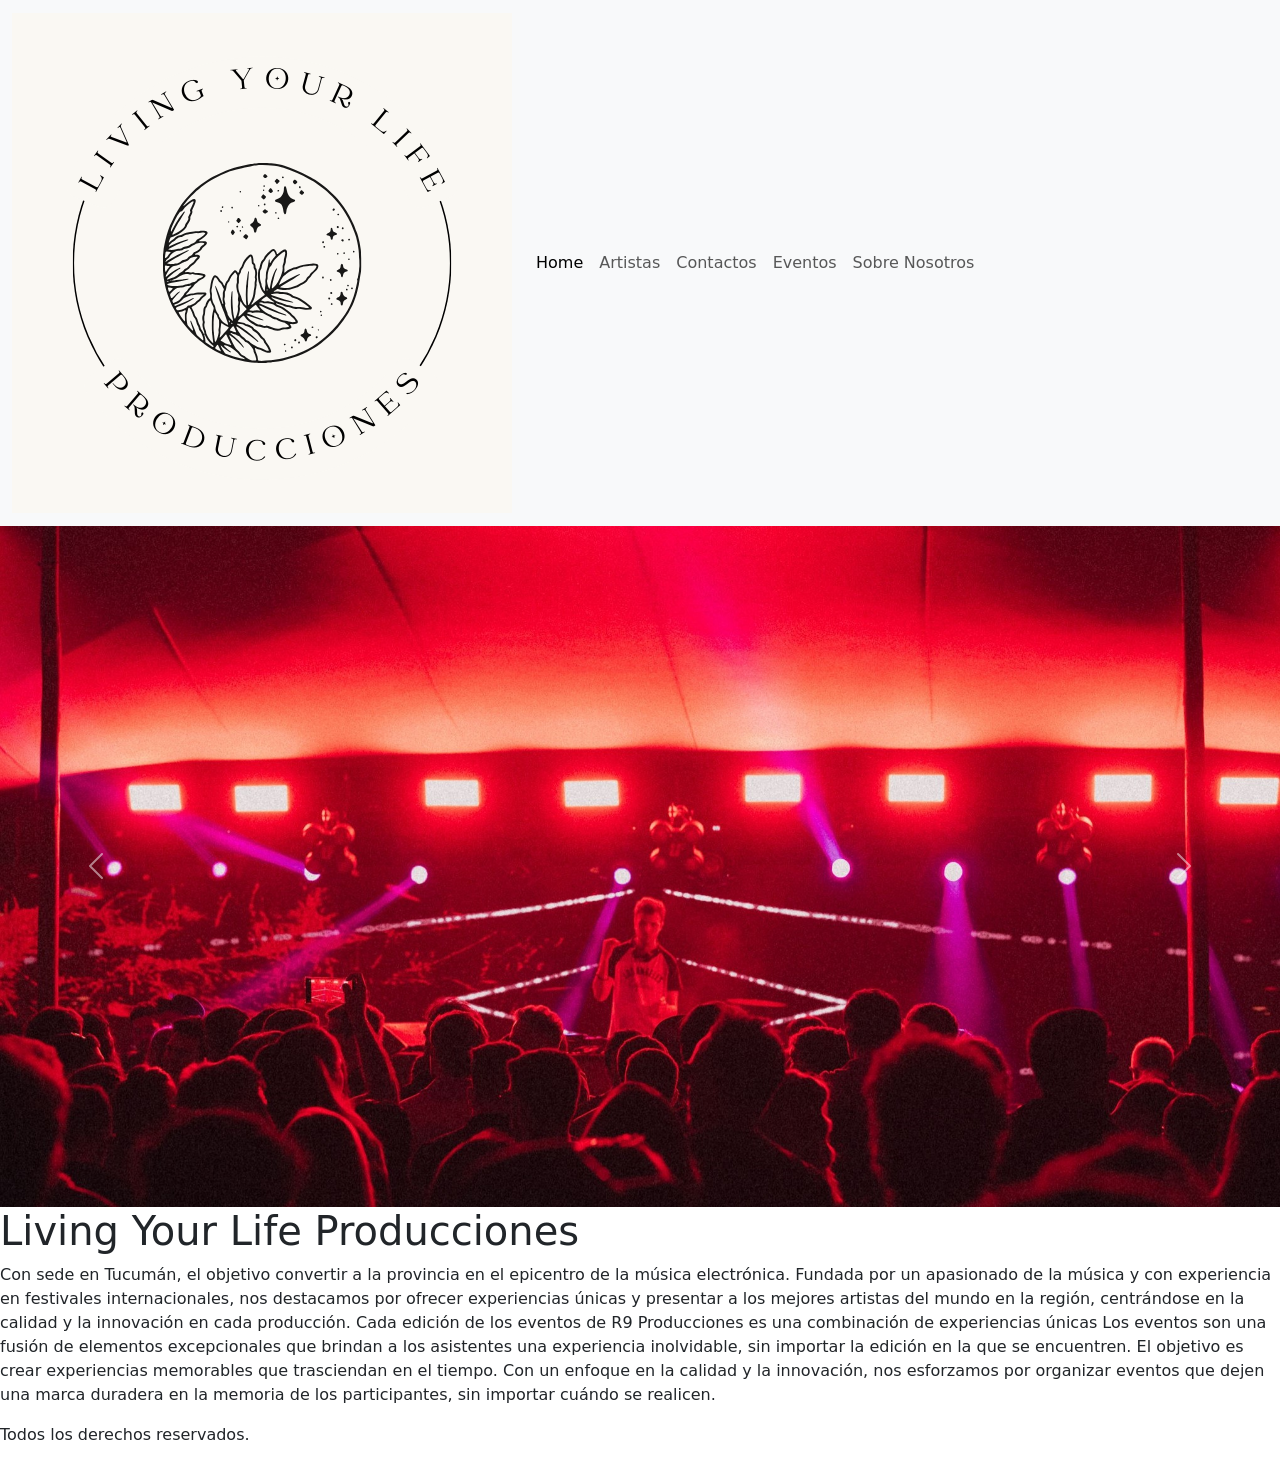
==== index.html @ 8b48d7c4 "primera version" ====
<!DOCTYPE html>
<html lang="en">
<head>
    <meta charset="UTF-8">
    <meta name="viewport" content="width=device-width, initial-scale=1.0">
    <!-- link de bt-->
    <link href="https://cdn.jsdelivr.net/npm/bootstrap@5.3.3/dist/css/bootstrap.min.css" rel="stylesheet" integrity="sha384-QWTKZyjpPEjISv5WaRU9OFeRpok6YctnYmDr5pNlyT2bRjXh0JMhjY6hW+ALEwIH" crossorigin="anonymous">

    <!-- Lllamado del Css -->
    <link rel="stylesheet" href="CSS/style.css">
    
    <!-- Link de tipografia-->
    <link rel="preconnect" href="https://fonts.googleapis.com">
    <link rel="preconnect" href="https://fonts.gstatic.com" crossorigin>
    <link href="https://fonts.googleapis.com/css2?family=Open+Sans:ital,wght@0,300..800;1,300..800&display=swap" rel="stylesheet">
   
    <title>Living Your Life Producciones</title>
</head>
<body>
    <header>

        <!-- Menu de navegacion -->
        <nav class="navbar navbar-expand-lg bg-body-tertiary">
          <div class="container-fluid">
            <a class="navbar-brand" href="#">
              <img src="img/logo.png" alt="logo de la empresa">
            </a>
            <button class="navbar-toggler" type="button" data-bs-toggle="collapse" data-bs-target="#navbarSupportedContent" aria-controls="navbarSupportedContent" aria-expanded="false" aria-label="Toggle navigation">
              <span class="navbar-toggler-icon"></span>
            </button>
            <div class="collapse navbar-collapse" id="navbarSupportedContent">
              <ul class="navbar-nav me-auto mb-2 mb-lg-0">
                <li class="nav-item">
                  <a class="nav-link active" aria-current="page" href="#">Home</a>
                </li>
                <li class="nav-item">
                  <a class="nav-link" href="pages/Artistas.html">Artistas</a>
                </li>
                <li class="nav-item">
                  <a class="nav-link" href="pages/Contactos.html">Contactos</a>
                </li>
                <li class="nav-item">
                  <a class="nav-link" href="pages/Eventos.html">Eventos</a>
                </li>
                <li class="nav-item">
                  <a class="nav-link" href="pages/Sobre Nosotros.html">Sobre Nosotros</a>
                </li>
              </ul>
            </div>
          </div>
        </nav>
          
          <!-- carrusel de imagenes-->
          <div id="carouselExampleFade" class="carousel slide carousel-fade">
            <div class="carousel-inner">
              <div class="carousel-item active">
                <img src="img/img-1.jpg" class="d-block w-100" alt="imagen de un evento">
              </div>
              <div class="carousel-item">
                <img src="img/img-2.jpg" class="d-block w-100" alt="imagen de un evento">
              </div>
              <div class="carousel-item">
                <img src="img/img-4.jpg" class="d-block w-100" alt="imagen de un evento">
              </div>
            </div>
            <button class="carousel-control-prev" type="button" data-bs-target="#carouselExampleFade" data-bs-slide="prev">
              <span class="carousel-control-prev-icon" aria-hidden="true"></span>
              <span class="visually-hidden">Previous</span>
            </button>
            <button class="carousel-control-next" type="button" data-bs-target="#carouselExampleFade" data-bs-slide="next">
              <span class="carousel-control-next-icon" aria-hidden="true"></span>
              <span class="visually-hidden">Next</span>
            </button>
          </div>

    </header>

    <!-- Etiqueta para contenido principal-->

    <main>
        
        <h1 class="box-model"> Living Your Life Producciones </h1>
        <p class="box-model">
            Con sede en Tucumán, el objetivo convertir a la provincia en el epicentro de la música electrónica. Fundada por un apasionado de la música y con experiencia en festivales internacionales, nos destacamos por ofrecer experiencias únicas y presentar a los mejores artistas del mundo en la región, centrándose en la calidad y la innovación en cada producción. Cada edición de los eventos de R9 Producciones es una combinación de experiencias únicas Los eventos son una fusión de elementos excepcionales que brindan a los asistentes una experiencia inolvidable, sin importar la edición en la que se encuentren. El objetivo es crear experiencias memorables que trasciendan en el tiempo. Con un enfoque en la calidad y la innovación, nos esforzamos por organizar eventos que dejen una marca duradera en la memoria de los participantes, sin importar cuándo se realicen. 
        </p>
      </main>

    <footer>
      <p>Todos los derechos reservados.</p>
    </footer>

    <!-- etiqueta del script-->
    <script src="https://cdn.jsdelivr.net/npm/bootstrap@5.3.3/dist/js/bootstrap.bundle.min.js" integrity="sha384-YvpcrYf0tY3lHB60NNkmXc5s9fDVZLESaAA55NDzOxhy9GkcIdslK1eN7N6jIeHz" crossorigin="anonymous"></script>
    
</body>
</html>
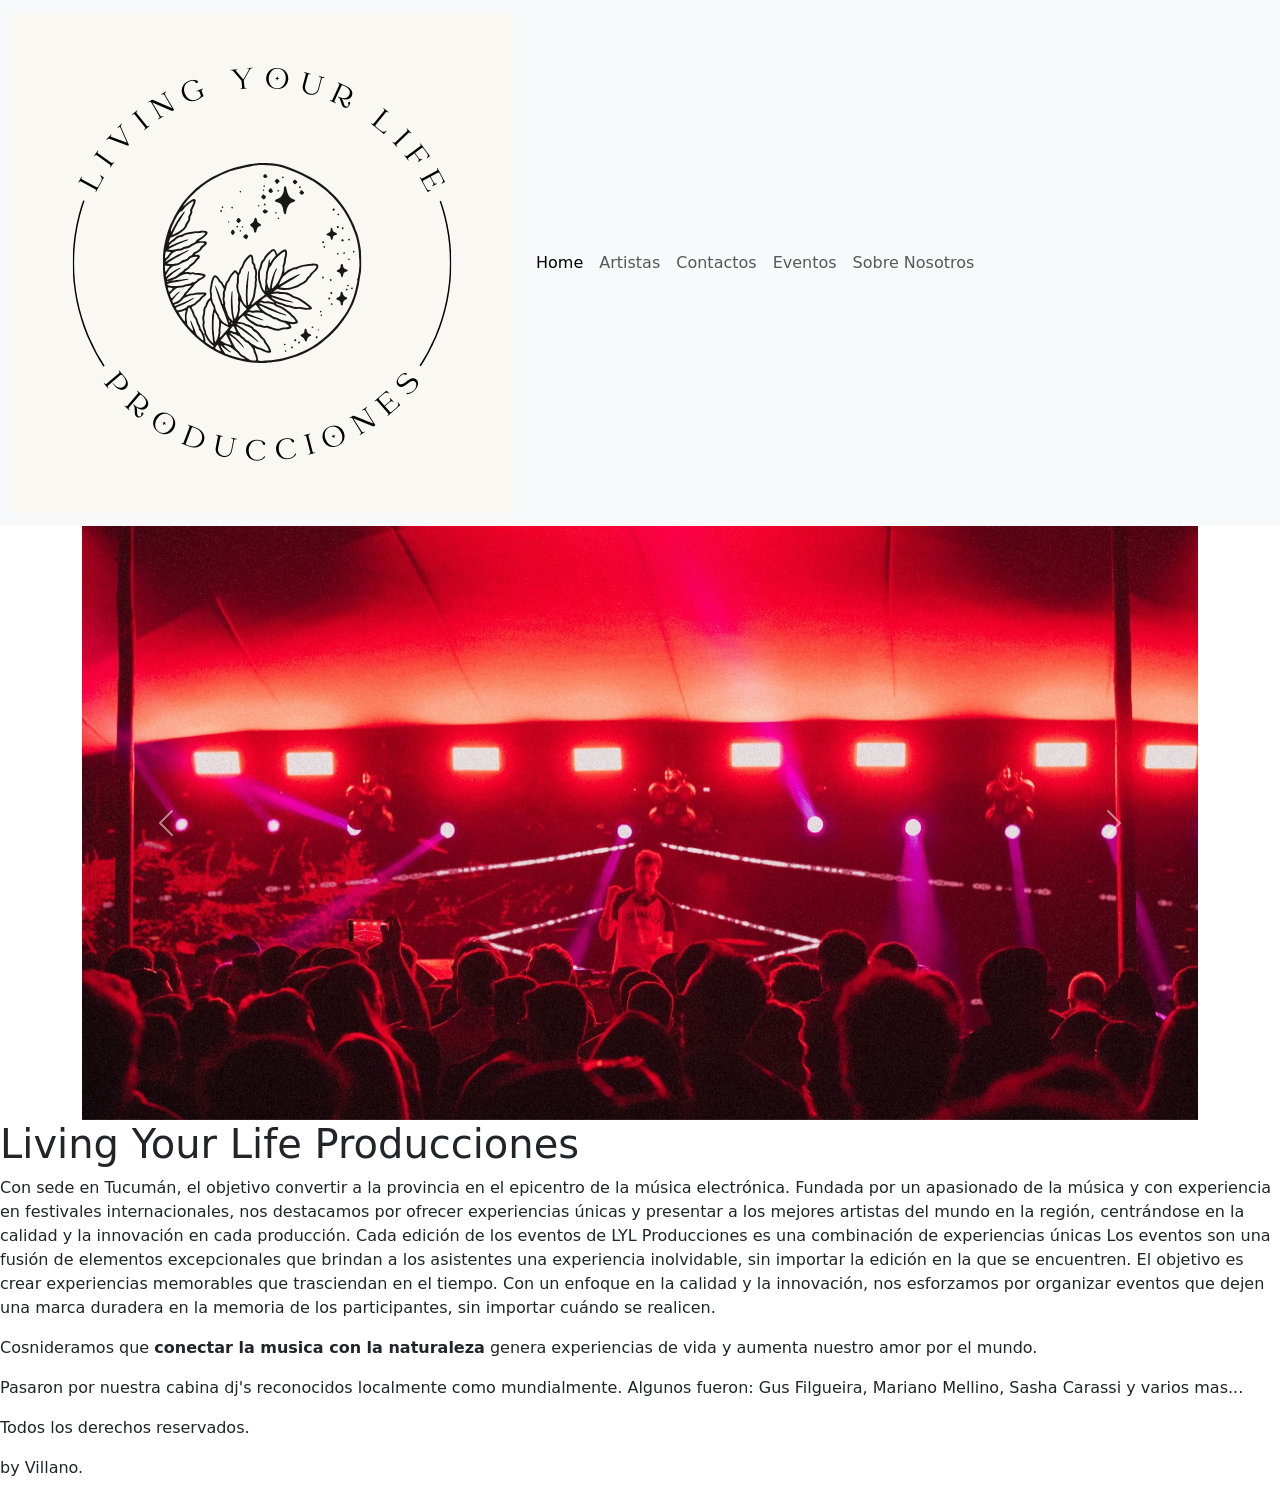
==== commit 95948ec3: "segunda-version" ====
--- a/index.html
+++ b/index.html
@@ -15,6 +15,8 @@
     <link href="https://fonts.googleapis.com/css2?family=Open+Sans:ital,wght@0,300..800;1,300..800&display=swap" rel="stylesheet">
    
     <title>Living Your Life Producciones</title>
+    <meta name="Home" content="Pagina de inicio de la productora de eventos electronicos Living Your Life">
+    <meta name="Keywords" content="Eventos, Electronica, Musica, Valores, Naturaleza, Dj, Pioneer, Fiesta">
 </head>
 <body>
     <header>
@@ -50,17 +52,18 @@
           </div>
         </nav>
           
-          <!-- carrusel de imagenes-->
+        <!-- carrusel de imagenes-->
+        <div class="container">
           <div id="carouselExampleFade" class="carousel slide carousel-fade">
             <div class="carousel-inner">
               <div class="carousel-item active">
-                <img src="img/img-1.jpg" class="d-block w-100" alt="imagen de un evento">
+                <img src="img/index/img-1.jpg" class="d-block w-100" alt="imagen de un evento">
               </div>
               <div class="carousel-item">
-                <img src="img/img-2.jpg" class="d-block w-100" alt="imagen de un evento">
+                <img src="img/index/img-2.jpg" class="d-block w-100" alt="imagen de un evento">
               </div>
               <div class="carousel-item">
-                <img src="img/img-4.jpg" class="d-block w-100" alt="imagen de un evento">
+                <img src="img/index/img-3 (2).jpg" class="d-block w-100" alt="imagen de un evento">
               </div>
             </div>
             <button class="carousel-control-prev" type="button" data-bs-target="#carouselExampleFade" data-bs-slide="prev">
@@ -72,6 +75,8 @@
               <span class="visually-hidden">Next</span>
             </button>
           </div>
+        </div>
+
 
     </header>
 
@@ -81,12 +86,16 @@
         
         <h1 class="box-model"> Living Your Life Producciones </h1>
         <p class="box-model">
-            Con sede en Tucumán, el objetivo convertir a la provincia en el epicentro de la música electrónica. Fundada por un apasionado de la música y con experiencia en festivales internacionales, nos destacamos por ofrecer experiencias únicas y presentar a los mejores artistas del mundo en la región, centrándose en la calidad y la innovación en cada producción. Cada edición de los eventos de R9 Producciones es una combinación de experiencias únicas Los eventos son una fusión de elementos excepcionales que brindan a los asistentes una experiencia inolvidable, sin importar la edición en la que se encuentren. El objetivo es crear experiencias memorables que trasciendan en el tiempo. Con un enfoque en la calidad y la innovación, nos esforzamos por organizar eventos que dejen una marca duradera en la memoria de los participantes, sin importar cuándo se realicen. 
+            Con sede en Tucumán, el objetivo convertir a la provincia en el epicentro de la música electrónica. Fundada por un apasionado de la música y con experiencia en festivales internacionales, nos destacamos por ofrecer experiencias únicas y presentar a los mejores artistas del mundo en la región, centrándose en la calidad y la innovación en cada producción. Cada edición de los eventos de LYL Producciones es una combinación de experiencias únicas Los eventos son una fusión de elementos excepcionales que brindan a los asistentes una experiencia inolvidable, sin importar la edición en la que se encuentren. El objetivo es crear experiencias memorables que trasciendan en el tiempo. Con un enfoque en la calidad y la innovación, nos esforzamos por organizar eventos que dejen una marca duradera en la memoria de los participantes, sin importar cuándo se realicen. 
         </p>
+        <p>Cosnideramos que <b>conectar la musica con la naturaleza</b> genera experiencias de vida y aumenta nuestro amor por el mundo.</p>
+        <p>Pasaron por nuestra cabina dj's reconocidos localmente como mundialmente. Algunos fueron: Gus Filgueira, Mariano Mellino, Sasha Carassi y varios mas... </p>
       </main>
 
     <footer>
       <p>Todos los derechos reservados.</p>
+      <p>by Villano.</p>
+
     </footer>
 
     <!-- etiqueta del script-->
